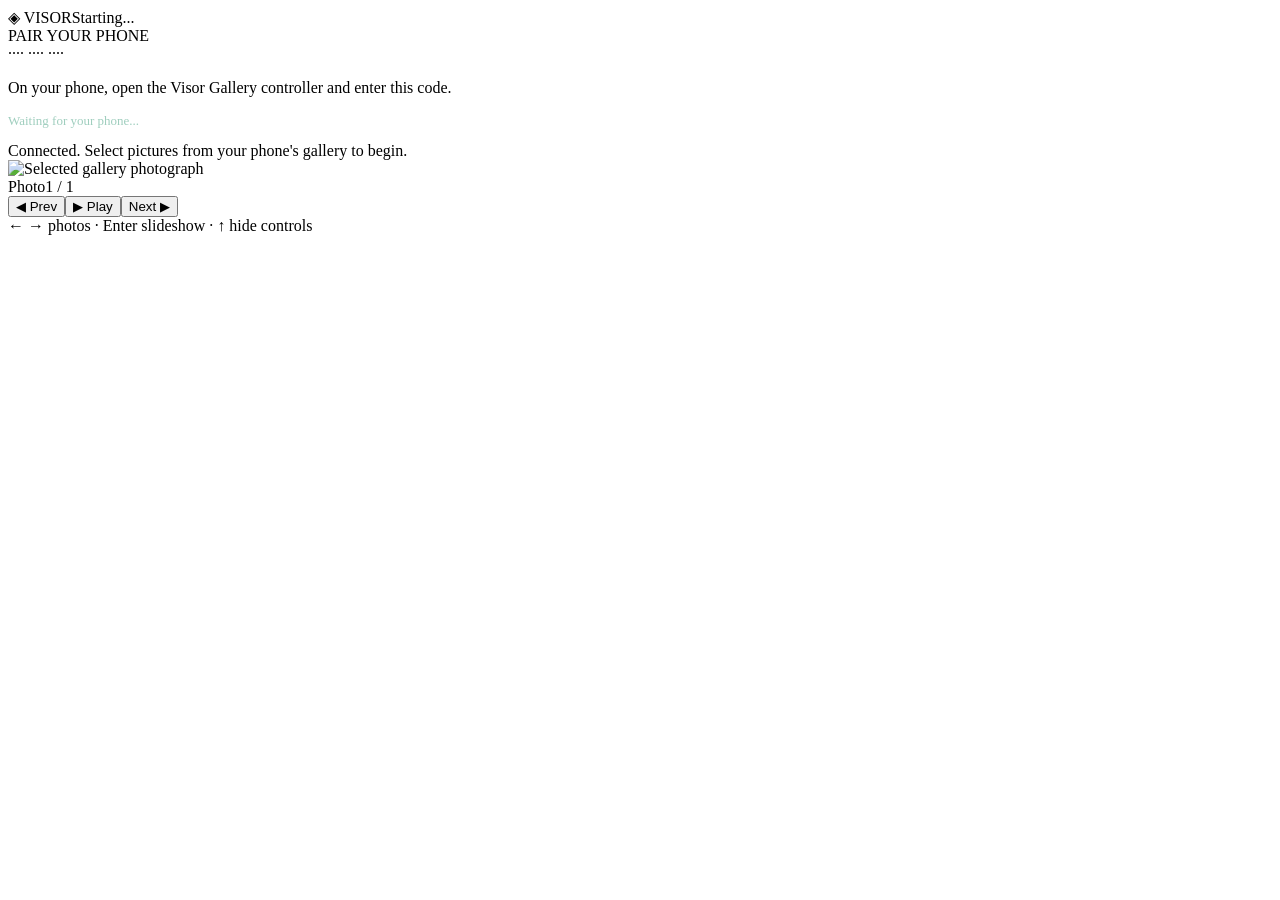
==== glasses.html @ 34a3d51f "Add Visor Gallery glasses.html" ====
<!doctype html><html lang="en"><head><meta charset="utf-8"><meta name="viewport" content="width=device-width,initial-scale=1,viewport-fit=cover"><meta name="mrbd-web-app-capable" content="yes"><meta name="theme-color" content="#000000"><meta name="description" content="Visor Gallery: view selected phone photos on Meta Ray-Ban Display"><title>Glasses · Visor Gallery</title><link rel="icon" href="favicon.svg"><link rel="stylesheet" href="styles.css"></head><body class="glass-body"><main id="glass" class="glass"><div class="glass-top"><span class="mark"><span class="mark-symbol">◈</span> VISOR</span><span id="glass-status" class="status">Starting...</span></div><div class="glass-center"><div id="pair-screen" class="glass-pair"><div class="little">PAIR YOUR PHONE</div><div id="code" class="pair-code">···· ···· ····</div><p>On your phone, open the Visor Gallery controller and enter this code.</p><p style="margin-top:16px;font-size:13px;color:#9fcebe">Waiting for your phone...</p></div><div id="waiting" class="glass-wait hidden">Connected. Select pictures from your phone's gallery to begin.</div><img id="photo" class="glass-photo" alt="Selected gallery photograph"></div><div id="glass-bottom" class="glass-bottom hidden"><div class="glass-meta"><span id="photo-name" class="name">Photo</span><span id="glass-count">1 / 1</span></div><div class="glass-actions"><button id="back" class="glass-btn" type="button">◀ Prev</button><button id="pause" class="glass-btn primary" type="button">▶ Play</button><button id="forward" class="glass-btn" type="button">Next ▶</button></div><div class="glass-hint">← → photos · Enter slideshow · ↑ hide controls</div></div><div id="notice" class="glass-notice hidden" role="status"></div></main><script src="common.js"></script><script src="glasses.js"></script></body></html>
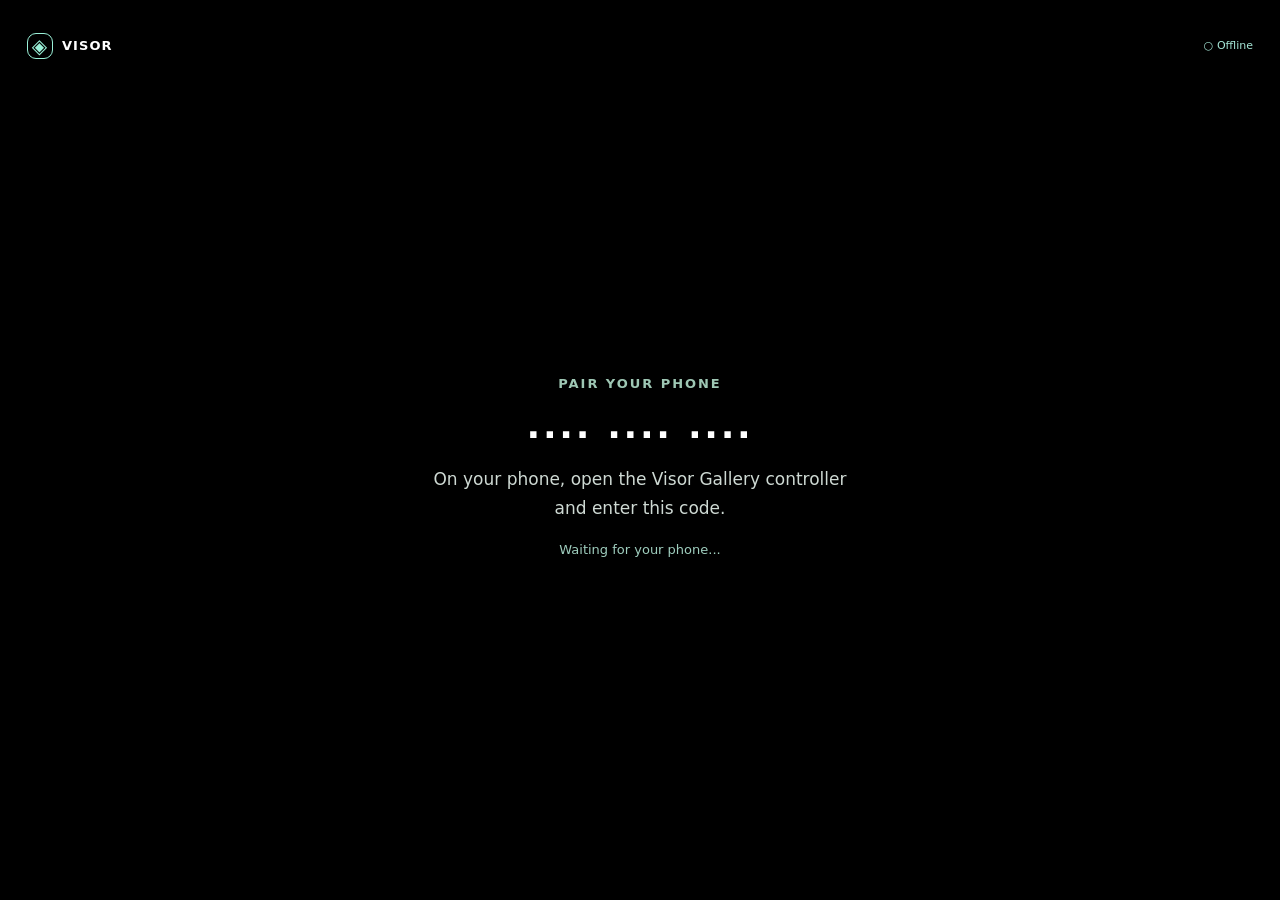
==== commit 3863a2bd: "Refresh glasses.html assets for Visor Gallery image-transfer fix" ====
--- a/glasses.html
+++ b/glasses.html
@@ -1 +1 @@
-<!doctype html><html lang="en"><head><meta charset="utf-8"><meta name="viewport" content="width=device-width,initial-scale=1,viewport-fit=cover"><meta name="mrbd-web-app-capable" content="yes"><meta name="theme-color" content="#000000"><meta name="description" content="Visor Gallery: view selected phone photos on Meta Ray-Ban Display"><title>Glasses · Visor Gallery</title><link rel="icon" href="favicon.svg"><link rel="stylesheet" href="styles.css"></head><body class="glass-body"><main id="glass" class="glass"><div class="glass-top"><span class="mark"><span class="mark-symbol">◈</span> VISOR</span><span id="glass-status" class="status">Starting...</span></div><div class="glass-center"><div id="pair-screen" class="glass-pair"><div class="little">PAIR YOUR PHONE</div><div id="code" class="pair-code">···· ···· ····</div><p>On your phone, open the Visor Gallery controller and enter this code.</p><p style="margin-top:16px;font-size:13px;color:#9fcebe">Waiting for your phone...</p></div><div id="waiting" class="glass-wait hidden">Connected. Select pictures from your phone's gallery to begin.</div><img id="photo" class="glass-photo" alt="Selected gallery photograph"></div><div id="glass-bottom" class="glass-bottom hidden"><div class="glass-meta"><span id="photo-name" class="name">Photo</span><span id="glass-count">1 / 1</span></div><div class="glass-actions"><button id="back" class="glass-btn" type="button">◀ Prev</button><button id="pause" class="glass-btn primary" type="button">▶ Play</button><button id="forward" class="glass-btn" type="button">Next ▶</button></div><div class="glass-hint">← → photos · Enter slideshow · ↑ hide controls</div></div><div id="notice" class="glass-notice hidden" role="status"></div></main><script src="common.js"></script><script src="glasses.js"></script></body></html>+<!doctype html><html lang="en"><head><meta charset="utf-8"><meta name="viewport" content="width=device-width,initial-scale=1,viewport-fit=cover"><meta name="mrbd-web-app-capable" content="yes"><meta name="theme-color" content="#000000"><meta name="description" content="Visor Gallery: view selected phone photos on Meta Ray-Ban Display"><title>Glasses · Visor Gallery</title><link rel="icon" href="favicon.svg"><link rel="stylesheet" href="styles.css"></head><body class="glass-body"><main id="glass" class="glass"><div class="glass-top"><span class="mark"><span class="mark-symbol">◈</span> VISOR</span><span id="glass-status" class="status">Starting...</span></div><div class="glass-center"><div id="pair-screen" class="glass-pair"><div class="little">PAIR YOUR PHONE</div><div id="code" class="pair-code">···· ···· ····</div><p>On your phone, open the Visor Gallery controller and enter this code.</p><p style="margin-top:16px;font-size:13px;color:#9fcebe">Waiting for your phone...</p></div><div id="waiting" class="glass-wait hidden">Connected. Select pictures from your phone's gallery to begin.</div><img id="photo" class="glass-photo" alt="Selected gallery photograph"></div><div id="glass-bottom" class="glass-bottom hidden"><div class="glass-meta"><span id="photo-name" class="name">Photo</span><span id="glass-count">1 / 1</span></div><div class="glass-actions"><button id="back" class="glass-btn" type="button">◀ Prev</button><button id="pause" class="glass-btn primary" type="button">▶ Play</button><button id="forward" class="glass-btn" type="button">Next ▶</button></div><div class="glass-hint">← → photos · Enter slideshow · ↑ hide controls</div></div><div id="notice" class="glass-notice hidden" role="status"></div></main><script src="common.js?v=20261018-fix1"></script><script src="glasses.js?v=20261018-fix1"></script></body></html>
--- a/styles.css
+++ b/styles.css
@@ -0,0 +1,21 @@
+:root{color-scheme:dark;--bg:#080b11;--surface:#131923;--surface2:#19212f;--line:#273245;--text:#f6f8fb;--muted:#9ca9bc;--teal:#9af1d8;--blue:#8eafff;--accent:#c2f0d8;font-family:Inter,ui-sans-serif,system-ui,-apple-system,Segoe UI,Arial,sans-serif}
+*{box-sizing:border-box}html,body{margin:0;min-height:100%;background:var(--bg);color:var(--text)}button,input{font:inherit}button{cursor:pointer}button:disabled{cursor:not-allowed;opacity:.48}a{color:var(--accent);text-decoration:none}a:hover{text-decoration:underline}button:focus-visible,a:focus-visible,input:focus-visible{outline:3px solid #e6ffbd;outline-offset:4px}
+.mark{display:inline-flex;align-items:center;gap:9px;font-weight:800;letter-spacing:.08em;text-transform:uppercase;font-size:12px}.mark-symbol{width:27px;height:27px;display:inline-grid;place-items:center;border:1.5px solid var(--teal);border-radius:9px;color:var(--teal);font-size:20px;line-height:1}
+.eyebrow{color:var(--teal);letter-spacing:.17em;text-transform:uppercase;font-size:10px;font-weight:800}
+.pill{padding:6px 10px;border:1px solid var(--line);border-radius:30px;color:var(--muted);font-size:11px;white-space:nowrap}
+.pill.good{color:var(--teal);border-color:#225849}
+.action{background:var(--teal);color:#07140e;border:1px solid var(--teal);padding:14px 17px;border-radius:13px;font-size:13px;font-weight:800;transition:transform .15s ease}.action:hover:not(:disabled){transform:translateY(-1px)}.action.ghost{background:var(--surface);border-color:var(--line);color:var(--text)}.action.soft{background:#123029;color:var(--teal);border-color:#315b4c}
+.hidden{display:none!important}.muted{color:var(--muted)}
+/* Landing */
+.home{max-width:1100px;min-height:100vh;margin:auto;padding:34px 28px;display:flex;flex-direction:column}.home main{display:grid;grid-template-columns:1.05fr .95fr;align-items:center;gap:50px;flex:1}.home h1{font-size:clamp(48px,6vw,80px);letter-spacing:-.07em;line-height:1.02;margin:24px 0}.home h1 span{color:var(--teal)}.home p{color:var(--muted);max-width:490px;line-height:1.7;font-size:16px}.home .actions{display:flex;gap:10px;flex-wrap:wrap;margin-top:30px}.home .actions .action{display:inline-flex;align-items:center}.home footer{color:var(--muted);font-size:12px;padding:30px 0}.illustration{background:radial-gradient(ellipse at 50% 50%,#254238 0%,#151e25 45%,#0c1018 76%);border:1px solid var(--line);aspect-ratio:1;border-radius:32px;display:grid;place-items:center}.illus-screen{width:65%;aspect-ratio:1;border:1px solid #49715c;border-radius:32px;background:#020807;display:flex;flex-direction:column;align-items:center;justify-content:center;gap:12px;box-shadow:0 0 80px #7dc5ab18}.illus-screen .orb{width:52%;aspect-ratio:1;border-radius:30px;background:radial-gradient(circle at 28% 28%,#daf9de 0%,#74ccaf 25%,#486dba 70%,#1e2447 100%)}
+/* Phone controller */
+.phone{max-width:1060px;padding:22px 20px 70px;margin:auto}.phone header{display:flex;justify-content:space-between;align-items:center;padding:8px 0 26px;border-bottom:1px solid var(--line)}.phone .welcome{padding:30px 0 20px}.phone h1{font-size:38px;line-height:1.05;letter-spacing:-.055em;margin:10px 0}.phone .welcome p{color:var(--muted);font-size:14px;line-height:1.7;max-width:570px}.phone-layout{display:grid;grid-template-columns:340px 1fr;gap:19px;align-items:start}.panel{border:1px solid var(--line);border-radius:20px;background:var(--surface);padding:22px}.panel h2{font-size:16px;letter-spacing:-.02em;margin:0 0 8px}.panel p{font-size:12px;line-height:1.6;color:var(--muted)}.connect-status{font-size:11px;color:var(--teal);min-height:20px}.pin-row{display:flex;gap:9px;margin-top:15px}.pin-row input{min-width:0;flex:1;width:100%;border:1px solid #394559;border-radius:12px;background:#0a111c;color:var(--text);font-size:23px;font-weight:800;text-align:center;letter-spacing:.15em;text-transform:uppercase;padding:12px 10px}.pin-row button{min-width:85px}.divider{height:1px;background:var(--line);margin:22px 0}.upload-label{display:flex;align-items:center;gap:12px;padding:22px;border:1px dashed #627968;background:#13251f;border-radius:16px;cursor:pointer;transition:background .15s}.upload-label:hover{background:#1a332b}.upload-label strong{display:block;font-size:13px}.upload-label span{display:block;color:var(--muted);font-size:11px;margin-top:5px}.upload-icon{font-size:28px;color:var(--teal)}.upload-label input{display:none}.stat-row{display:flex;justify-content:space-between;align-items:center;margin:15px 0;color:var(--muted);font-size:12px}.switch{display:flex;align-items:center;gap:8px}.switch input{accent-color:#9af1d8}.now{text-align:center;min-height:240px;display:flex;flex-direction:column;align-items:center;justify-content:center;border-radius:17px;background:#0a101a;border:1px solid var(--line);overflow:hidden}.now img{max-width:100%;max-height:340px;object-fit:contain}.empty-icon{font-size:44px;opacity:.75}.preview-grid{display:grid;grid-template-columns:repeat(3,minmax(0,1fr));gap:11px;margin-top:18px}.tile{aspect-ratio:1;background:#0a0f16;border-radius:12px;border:2px solid transparent;padding:0;overflow:hidden;position:relative}.tile.selected{border-color:var(--teal)}.tile img{width:100%;height:100%;object-fit:cover}.tile .number{position:absolute;bottom:7px;left:7px;background:#050910bb;padding:3px 6px;border-radius:7px;font-size:10px;color:white}.controls{display:flex;gap:8px;flex-wrap:wrap;margin-top:14px}.controls button{flex:1}.helper{display:block;color:var(--muted);font-size:11px;margin-top:12px;line-height:1.6}.phone .danger{color:#fab8ab}.toast{padding:12px 14px;border:1px solid #465440;border-radius:10px;margin:12px 0;color:#dfefdb;font-size:12px;background:#1e2c25}
+/* Glasses experience */
+body.glass-body{width:100%;height:100dvh;overflow:hidden;background:#000;color:#fff}.glass{width:100%;height:100%;max-height:100dvh;display:flex;flex-direction:column;padding:clamp(15px,3vh,28px);position:relative;overflow:hidden}.glass-top{display:flex;justify-content:space-between;align-items:center;gap:10px;min-height:37px}.glass .mark{font-size:13px}.glass .mark-symbol{width:26px;height:26px}.glass .status{font-size:11px;color:#a6e8d8;min-width:60px;text-align:right}.glass-center{flex:1;min-height:0;display:flex;align-items:center;justify-content:center;position:relative}.glass-photo{width:100%;height:100%;object-fit:contain;display:none}.glass-photo.visible{display:block}.glass-pair{text-align:center;padding:20px 5px}.glass-pair .little{color:#9ec7b4;font-size:13px;text-transform:uppercase;letter-spacing:.15em;font-weight:700}.glass-pair .pair-code{font-size:clamp(42px,9vw,68px);font-weight:800;letter-spacing:.11em;margin:23px 0 10px}.glass-pair p{color:#ced9d3;font-size:17px;line-height:1.7;max-width:440px;margin:auto}.glass-wait{font-size:16px;text-align:center;color:#bcd4cb;max-width:420px;line-height:1.7;padding:10px}.glass-bottom{height:98px;flex-shrink:0;display:flex;flex-direction:column;justify-content:flex-end}.glass-meta{display:flex;justify-content:space-between;font-size:12px;gap:12px;color:#d9ede6;overflow:hidden;margin:0 0 15px}.glass-meta .name{overflow:hidden;text-overflow:ellipsis;white-space:nowrap;max-width:75%}.glass-actions{display:flex;gap:10px}.glass-btn{flex:1;min-height:53px;border:1px solid #476457;background:#18231f;border-radius:15px;color:#fff;font-size:15px;font-weight:700}.glass-btn:focus-visible{background:#395b4a;outline:3px solid #ccffa7}.glass-btn.primary{background:#98e6c9;color:#06120f;border-color:#b9ffdf}.glass-hint{font-size:11px;color:#a9bfb6;text-align:center;margin-top:10px;white-space:nowrap}.glass-notice{position:absolute;top:70px;left:50%;transform:translateX(-50%);padding:9px 13px;border-radius:12px;border:1px solid #445f52;background:#101b18;color:#fff;z-index:5;font-size:13px;max-width:85%;text-align:center}.glass.is-hidden .glass-top,.glass.is-hidden .glass-bottom{opacity:0;pointer-events:none}.glass.is-hidden .glass-center{position:absolute;inset:10px}
+@media(max-width:760px){.home main{grid-template-columns:1fr}.illustration{display:none}.phone-layout{grid-template-columns:1fr}.phone h1{font-size:34px}.phone header{padding-bottom:18px}.phone .welcome{padding-top:23px}.preview-grid{grid-template-columns:repeat(3,minmax(0,1fr))}}
+@media(max-height:490px){.glass-bottom{height:78px}.glass-hint{display:none}.glass-btn{min-height:45px}.glass-meta{margin-bottom:8px}}
+@media(prefers-reduced-motion:reduce){*{transition:none!important}}
+/* Keep the longer, stronger pairing code legible on the 600px Display. */
+.glass-pair .pair-code{font-size:clamp(28px,6vw,36px);letter-spacing:.075em;white-space:nowrap}
+.pin-row input{font-size:clamp(14px,4vw,17px);letter-spacing:.035em}
+@media(max-width:720px){.glass-pair .pair-code{font-size:clamp(25px,5.5vw,34px)} }
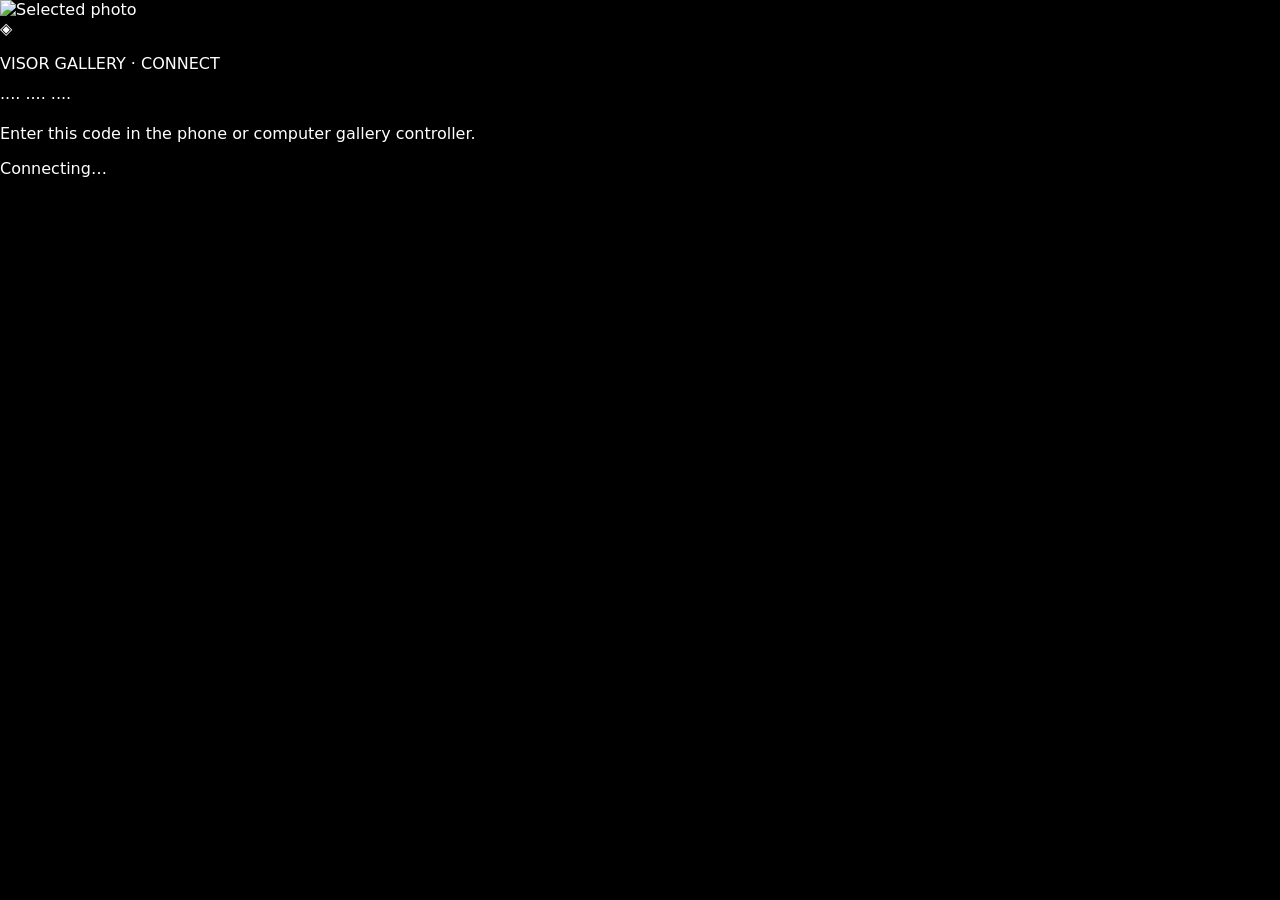
==== commit 510de776: "Make Meta glasses viewer full-screen and remove all persistent controls" ====
--- a/glasses.html
+++ b/glasses.html
@@ -1 +1,33 @@
-<!doctype html><html lang="en"><head><meta charset="utf-8"><meta name="viewport" content="width=device-width,initial-scale=1,viewport-fit=cover"><meta name="mrbd-web-app-capable" content="yes"><meta name="theme-color" content="#000000"><meta name="description" content="Visor Gallery: view selected phone photos on Meta Ray-Ban Display"><title>Glasses · Visor Gallery</title><link rel="icon" href="favicon.svg"><link rel="stylesheet" href="styles.css"></head><body class="glass-body"><main id="glass" class="glass"><div class="glass-top"><span class="mark"><span class="mark-symbol">◈</span> VISOR</span><span id="glass-status" class="status">Starting...</span></div><div class="glass-center"><div id="pair-screen" class="glass-pair"><div class="little">PAIR YOUR PHONE</div><div id="code" class="pair-code">···· ···· ····</div><p>On your phone, open the Visor Gallery controller and enter this code.</p><p style="margin-top:16px;font-size:13px;color:#9fcebe">Waiting for your phone...</p></div><div id="waiting" class="glass-wait hidden">Connected. Select pictures from your phone's gallery to begin.</div><img id="photo" class="glass-photo" alt="Selected gallery photograph"></div><div id="glass-bottom" class="glass-bottom hidden"><div class="glass-meta"><span id="photo-name" class="name">Photo</span><span id="glass-count">1 / 1</span></div><div class="glass-actions"><button id="back" class="glass-btn" type="button">◀ Prev</button><button id="pause" class="glass-btn primary" type="button">▶ Play</button><button id="forward" class="glass-btn" type="button">Next ▶</button></div><div class="glass-hint">← → photos · Enter slideshow · ↑ hide controls</div></div><div id="notice" class="glass-notice hidden" role="status"></div></main><script src="common.js?v=20261018-fix1"></script><script src="glasses.js?v=20261018-fix1"></script></body></html>+<!doctype html>
+<html lang="en">
+<head>
+<meta charset="utf-8">
+<meta name="viewport" content="width=device-width,initial-scale=1,viewport-fit=cover">
+<meta name="mrbd-web-app-capable" content="yes">
+<meta name="theme-color" content="#000000">
+<meta name="description" content="Visor Gallery, distraction-free photos for Meta Ray-Ban Display">
+<title>Visor Gallery · Glasses</title>
+<link rel="icon" href="favicon.svg">
+<link rel="stylesheet" href="styles.css?v=photo3">
+</head>
+<body class="glass-body">
+<main class="glass-viewer" id="glass" aria-label="Visor photo viewer">
+  <img id="photo" class="glass-image" alt="Selected photo" draggable="false">
+  <section id="pair-screen" class="glass-message" aria-live="polite">
+    <span class="glass-symbol">◈</span>
+    <p class="glass-eyebrow">VISOR GALLERY · CONNECT</p>
+    <div class="pair-code" id="code">···· ···· ····</div>
+    <p>Enter this code in the phone or computer gallery controller.</p>
+    <p id="glass-status" class="glass-secondary">Connecting…</p>
+  </section>
+  <section id="waiting" class="glass-message hidden" aria-live="polite">
+    <span class="glass-symbol">◈</span>
+    <p class="glass-eyebrow">VISOR GALLERY</p>
+    <p>Connected. Select a photo on your phone or computer.</p>
+  </section>
+  <p id="notice" class="glass-notice hidden" role="status" aria-live="polite"></p>
+</main>
+<script src="common.js?v=photo3"></script>
+<script src="glasses.js?v=photo3"></script>
+</body>
+</html>
--- a/styles.css
+++ b/styles.css
@@ -18,4 +18,12 @@
 /* Keep the longer, stronger pairing code legible on the 600px Display. */
 .glass-pair .pair-code{font-size:clamp(28px,6vw,36px);letter-spacing:.075em;white-space:nowrap}
 .pin-row input{font-size:clamp(14px,4vw,17px);letter-spacing:.035em}
-@media(max-width:720px){.glass-pair .pair-code{font-size:clamp(25px,5.5vw,34px)} }+@media(max-width:720px){.glass-pair .pair-code{font-size:clamp(25px,5.5vw,34px)} }
+/* Media and magnification, v2 */
+.glass-center{overflow:hidden}
+.glass-photo{transition:transform .14s ease;transform-origin:center center;will-change:transform}
+.glass-movie,.glass-embed{width:100%;height:100%;max-width:100%;max-height:100%;background:#000;border:0;object-fit:contain}
+.glass-movie.hidden,.glass-embed.hidden{display:none!important}
+#video-url{font-size:13px;letter-spacing:0;text-align:left}
+#video-progress{padding-top:9px;line-height:1.5}
+@media(max-width:680px){.phone .pin-row input[type=url]{font-size:13px!important;letter-spacing:0!important;text-align:left!important}.phone .controls button{min-width:60px}}
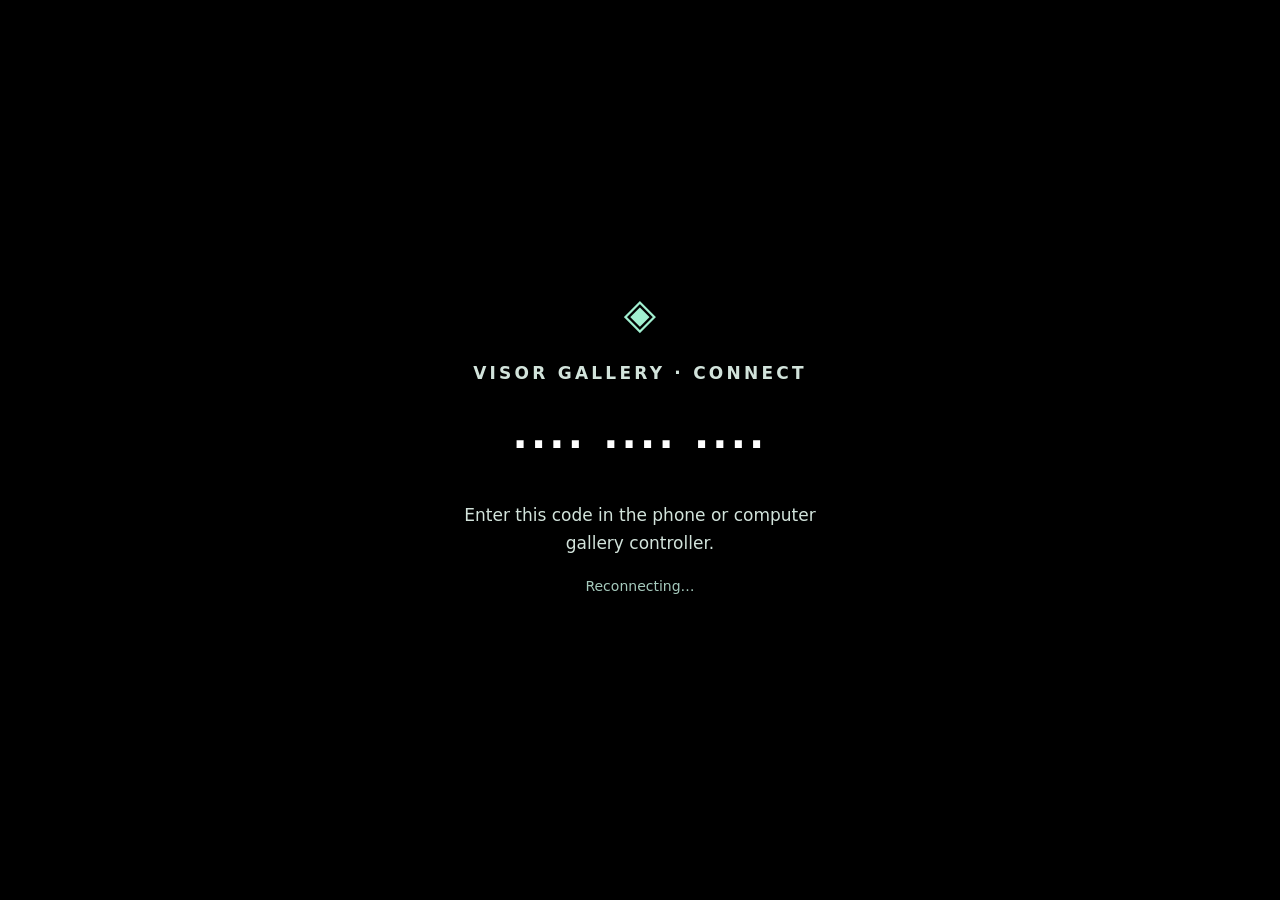
==== commit 9e9e49a7: "Make invisible photo canvas focusable for Neural Band keyboard inputs" ====
--- a/glasses.html
+++ b/glasses.html
@@ -11,7 +11,7 @@
 <link rel="stylesheet" href="styles.css?v=photo3">
 </head>
 <body class="glass-body">
-<main class="glass-viewer" id="glass" aria-label="Visor photo viewer">
+<main class="glass-viewer" id="glass" tabindex="0" aria-label="Visor photo viewer">
   <img id="photo" class="glass-image" alt="Selected photo" draggable="false">
   <section id="pair-screen" class="glass-message" aria-live="polite">
     <span class="glass-symbol">◈</span>
--- a/styles.css
+++ b/styles.css
@@ -1,29 +1,119 @@
-:root{color-scheme:dark;--bg:#080b11;--surface:#131923;--surface2:#19212f;--line:#273245;--text:#f6f8fb;--muted:#9ca9bc;--teal:#9af1d8;--blue:#8eafff;--accent:#c2f0d8;font-family:Inter,ui-sans-serif,system-ui,-apple-system,Segoe UI,Arial,sans-serif}
-*{box-sizing:border-box}html,body{margin:0;min-height:100%;background:var(--bg);color:var(--text)}button,input{font:inherit}button{cursor:pointer}button:disabled{cursor:not-allowed;opacity:.48}a{color:var(--accent);text-decoration:none}a:hover{text-decoration:underline}button:focus-visible,a:focus-visible,input:focus-visible{outline:3px solid #e6ffbd;outline-offset:4px}
-.mark{display:inline-flex;align-items:center;gap:9px;font-weight:800;letter-spacing:.08em;text-transform:uppercase;font-size:12px}.mark-symbol{width:27px;height:27px;display:inline-grid;place-items:center;border:1.5px solid var(--teal);border-radius:9px;color:var(--teal);font-size:20px;line-height:1}
-.eyebrow{color:var(--teal);letter-spacing:.17em;text-transform:uppercase;font-size:10px;font-weight:800}
-.pill{padding:6px 10px;border:1px solid var(--line);border-radius:30px;color:var(--muted);font-size:11px;white-space:nowrap}
-.pill.good{color:var(--teal);border-color:#225849}
-.action{background:var(--teal);color:#07140e;border:1px solid var(--teal);padding:14px 17px;border-radius:13px;font-size:13px;font-weight:800;transition:transform .15s ease}.action:hover:not(:disabled){transform:translateY(-1px)}.action.ghost{background:var(--surface);border-color:var(--line);color:var(--text)}.action.soft{background:#123029;color:var(--teal);border-color:#315b4c}
-.hidden{display:none!important}.muted{color:var(--muted)}
-/* Landing */
-.home{max-width:1100px;min-height:100vh;margin:auto;padding:34px 28px;display:flex;flex-direction:column}.home main{display:grid;grid-template-columns:1.05fr .95fr;align-items:center;gap:50px;flex:1}.home h1{font-size:clamp(48px,6vw,80px);letter-spacing:-.07em;line-height:1.02;margin:24px 0}.home h1 span{color:var(--teal)}.home p{color:var(--muted);max-width:490px;line-height:1.7;font-size:16px}.home .actions{display:flex;gap:10px;flex-wrap:wrap;margin-top:30px}.home .actions .action{display:inline-flex;align-items:center}.home footer{color:var(--muted);font-size:12px;padding:30px 0}.illustration{background:radial-gradient(ellipse at 50% 50%,#254238 0%,#151e25 45%,#0c1018 76%);border:1px solid var(--line);aspect-ratio:1;border-radius:32px;display:grid;place-items:center}.illus-screen{width:65%;aspect-ratio:1;border:1px solid #49715c;border-radius:32px;background:#020807;display:flex;flex-direction:column;align-items:center;justify-content:center;gap:12px;box-shadow:0 0 80px #7dc5ab18}.illus-screen .orb{width:52%;aspect-ratio:1;border-radius:30px;background:radial-gradient(circle at 28% 28%,#daf9de 0%,#74ccaf 25%,#486dba 70%,#1e2447 100%)}
-/* Phone controller */
-.phone{max-width:1060px;padding:22px 20px 70px;margin:auto}.phone header{display:flex;justify-content:space-between;align-items:center;padding:8px 0 26px;border-bottom:1px solid var(--line)}.phone .welcome{padding:30px 0 20px}.phone h1{font-size:38px;line-height:1.05;letter-spacing:-.055em;margin:10px 0}.phone .welcome p{color:var(--muted);font-size:14px;line-height:1.7;max-width:570px}.phone-layout{display:grid;grid-template-columns:340px 1fr;gap:19px;align-items:start}.panel{border:1px solid var(--line);border-radius:20px;background:var(--surface);padding:22px}.panel h2{font-size:16px;letter-spacing:-.02em;margin:0 0 8px}.panel p{font-size:12px;line-height:1.6;color:var(--muted)}.connect-status{font-size:11px;color:var(--teal);min-height:20px}.pin-row{display:flex;gap:9px;margin-top:15px}.pin-row input{min-width:0;flex:1;width:100%;border:1px solid #394559;border-radius:12px;background:#0a111c;color:var(--text);font-size:23px;font-weight:800;text-align:center;letter-spacing:.15em;text-transform:uppercase;padding:12px 10px}.pin-row button{min-width:85px}.divider{height:1px;background:var(--line);margin:22px 0}.upload-label{display:flex;align-items:center;gap:12px;padding:22px;border:1px dashed #627968;background:#13251f;border-radius:16px;cursor:pointer;transition:background .15s}.upload-label:hover{background:#1a332b}.upload-label strong{display:block;font-size:13px}.upload-label span{display:block;color:var(--muted);font-size:11px;margin-top:5px}.upload-icon{font-size:28px;color:var(--teal)}.upload-label input{display:none}.stat-row{display:flex;justify-content:space-between;align-items:center;margin:15px 0;color:var(--muted);font-size:12px}.switch{display:flex;align-items:center;gap:8px}.switch input{accent-color:#9af1d8}.now{text-align:center;min-height:240px;display:flex;flex-direction:column;align-items:center;justify-content:center;border-radius:17px;background:#0a101a;border:1px solid var(--line);overflow:hidden}.now img{max-width:100%;max-height:340px;object-fit:contain}.empty-icon{font-size:44px;opacity:.75}.preview-grid{display:grid;grid-template-columns:repeat(3,minmax(0,1fr));gap:11px;margin-top:18px}.tile{aspect-ratio:1;background:#0a0f16;border-radius:12px;border:2px solid transparent;padding:0;overflow:hidden;position:relative}.tile.selected{border-color:var(--teal)}.tile img{width:100%;height:100%;object-fit:cover}.tile .number{position:absolute;bottom:7px;left:7px;background:#050910bb;padding:3px 6px;border-radius:7px;font-size:10px;color:white}.controls{display:flex;gap:8px;flex-wrap:wrap;margin-top:14px}.controls button{flex:1}.helper{display:block;color:var(--muted);font-size:11px;margin-top:12px;line-height:1.6}.phone .danger{color:#fab8ab}.toast{padding:12px 14px;border:1px solid #465440;border-radius:10px;margin:12px 0;color:#dfefdb;font-size:12px;background:#1e2c25}
-/* Glasses experience */
-body.glass-body{width:100%;height:100dvh;overflow:hidden;background:#000;color:#fff}.glass{width:100%;height:100%;max-height:100dvh;display:flex;flex-direction:column;padding:clamp(15px,3vh,28px);position:relative;overflow:hidden}.glass-top{display:flex;justify-content:space-between;align-items:center;gap:10px;min-height:37px}.glass .mark{font-size:13px}.glass .mark-symbol{width:26px;height:26px}.glass .status{font-size:11px;color:#a6e8d8;min-width:60px;text-align:right}.glass-center{flex:1;min-height:0;display:flex;align-items:center;justify-content:center;position:relative}.glass-photo{width:100%;height:100%;object-fit:contain;display:none}.glass-photo.visible{display:block}.glass-pair{text-align:center;padding:20px 5px}.glass-pair .little{color:#9ec7b4;font-size:13px;text-transform:uppercase;letter-spacing:.15em;font-weight:700}.glass-pair .pair-code{font-size:clamp(42px,9vw,68px);font-weight:800;letter-spacing:.11em;margin:23px 0 10px}.glass-pair p{color:#ced9d3;font-size:17px;line-height:1.7;max-width:440px;margin:auto}.glass-wait{font-size:16px;text-align:center;color:#bcd4cb;max-width:420px;line-height:1.7;padding:10px}.glass-bottom{height:98px;flex-shrink:0;display:flex;flex-direction:column;justify-content:flex-end}.glass-meta{display:flex;justify-content:space-between;font-size:12px;gap:12px;color:#d9ede6;overflow:hidden;margin:0 0 15px}.glass-meta .name{overflow:hidden;text-overflow:ellipsis;white-space:nowrap;max-width:75%}.glass-actions{display:flex;gap:10px}.glass-btn{flex:1;min-height:53px;border:1px solid #476457;background:#18231f;border-radius:15px;color:#fff;font-size:15px;font-weight:700}.glass-btn:focus-visible{background:#395b4a;outline:3px solid #ccffa7}.glass-btn.primary{background:#98e6c9;color:#06120f;border-color:#b9ffdf}.glass-hint{font-size:11px;color:#a9bfb6;text-align:center;margin-top:10px;white-space:nowrap}.glass-notice{position:absolute;top:70px;left:50%;transform:translateX(-50%);padding:9px 13px;border-radius:12px;border:1px solid #445f52;background:#101b18;color:#fff;z-index:5;font-size:13px;max-width:85%;text-align:center}.glass.is-hidden .glass-top,.glass.is-hidden .glass-bottom{opacity:0;pointer-events:none}.glass.is-hidden .glass-center{position:absolute;inset:10px}
-@media(max-width:760px){.home main{grid-template-columns:1fr}.illustration{display:none}.phone-layout{grid-template-columns:1fr}.phone h1{font-size:34px}.phone header{padding-bottom:18px}.phone .welcome{padding-top:23px}.preview-grid{grid-template-columns:repeat(3,minmax(0,1fr))}}
-@media(max-height:490px){.glass-bottom{height:78px}.glass-hint{display:none}.glass-btn{min-height:45px}.glass-meta{margin-bottom:8px}}
+/* Visor Gallery · photo-only interface */
+:root{
+  color-scheme:dark;--bg:#070b10;--panel:#111a21;--panel2:#172329;--line:#29393c;
+  --ink:#eaf9f2;--muted:#9cb7ac;--mint:#a1efd0;
+  font-family:Inter,ui-sans-serif,system-ui,-apple-system,BlinkMacSystemFont,"Segoe UI",sans-serif;
+}
+*{box-sizing:border-box}
+html,body{min-height:100%;margin:0;background:var(--bg);color:var(--ink)}
+button,input{font:inherit}button{cursor:pointer}button:disabled{opacity:.4;cursor:not-allowed}
+a{color:inherit;text-decoration:none}a:hover{text-decoration:underline}
+button:focus-visible,input:focus-visible,a:focus-visible{outline:2px solid var(--mint);outline-offset:3px}
+.hidden{display:none!important}
+
+/* GLASSES: these rules must be in initial CSS.
+   Opt-in to continuous Neural Band pinch-and-move Pointer Events.
+   Do not introduce toolbars while an image is visible. */
+html:has(.glass-body),body.glass-body{width:100%;height:100%;overflow:hidden;background:#000}
+body.glass-body{height:100dvh;touch-action:none;overscroll-behavior:none;user-select:none;-webkit-user-select:none}
+.glass-viewer{position:relative;width:100%;height:100%;overflow:hidden;background:#000;touch-action:none}
+.glass-image{position:absolute;inset:0;width:100%;height:100%;object-fit:contain;
+  pointer-events:none;display:none;transform-origin:50% 50%;will-change:transform}
+.glass-image.visible{display:block}
+.glass-message{position:absolute;inset:0;display:flex;flex-direction:column;justify-content:center;align-items:center;
+  text-align:center;padding:clamp(20px,5vw,36px);color:#f0fff8;background:#000}
+.glass-symbol{font-size:42px;color:var(--mint);line-height:1;margin-bottom:15px}
+.glass-eyebrow{font-size:14px;letter-spacing:.19em;text-transform:uppercase;font-weight:750;color:var(--mint)}
+.glass-message p{max-width:390px;font-size:17px;line-height:1.65;color:#d2e3db;margin:9px 0}
+.glass-message .glass-secondary{font-size:14px;color:#a5c9bc}
+.pair-code{font-weight:850;font-size:clamp(28px,6vw,40px);letter-spacing:.08em;white-space:nowrap;
+  margin:25px 0;color:#fff;font-variant-numeric:tabular-nums}
+.glass-notice{position:absolute;z-index:4;top:14px;left:50%;transform:translateX(-50%);
+  background:#1a2b26;border:1px solid #416453;color:#effff6;text-align:center;
+  font-size:13px;line-height:1.4;border-radius:15px;padding:12px 18px;max-width:90%;pointer-events:none}
+
+/* PHONE & DESKTOP */
+.controller-body{min-height:100dvh;background:
+  radial-gradient(circle at 76% -20%,#17413966 0%,transparent 38%),
+  radial-gradient(circle at -30% 75%,#142d3155 0%,transparent 43%),var(--bg)}
+.controller{max-width:1140px;margin:auto;padding:24px clamp(15px,3vw,32px) 35px}
+.control-header{height:60px;display:flex;align-items:center;justify-content:space-between;gap:15px;
+  border-bottom:1px solid #2a3636}
+.logo{display:flex;gap:10px;align-items:center;font-size:15px;letter-spacing:.07em;font-weight:820}
+.logo small{font-size:10px;color:var(--mint);font-weight:750}
+.logo-emblem{width:34px;height:34px;display:grid;place-items:center;color:var(--mint);font-size:26px;
+  border:1px solid #568574;border-radius:11px;line-height:1}
+.connection-tag{padding:8px 12px;border:1px solid #455359;border-radius:50px;background:#151f28;
+  color:#b3c4cd;font-size:12px;white-space:nowrap}
+.connection-tag.connected{border-color:#4e806e;color:var(--mint);background:#142922}
+.control-intro{padding:42px 0 31px}
+.eyebrow,.panel-number{font-size:11px;letter-spacing:.16em;font-weight:800;color:var(--mint);text-transform:uppercase}
+.control-intro h1{font-size:clamp(34px,4.8vw,60px);line-height:1.07;letter-spacing:-.055em;
+  margin:15px 0 13px}
+.control-intro h1 span{color:var(--mint)}
+.control-intro>p{max-width:640px;font-size:14px;line-height:1.75;color:var(--muted)}
+.control-columns{display:grid;grid-template-columns:minmax(300px,370px) minmax(0,1fr);gap:20px;align-items:start}
+.control-card{background:linear-gradient(145deg,#131d24 0%,#0d161c 100%);
+  border:1px solid var(--line);border-radius:22px;padding:clamp(17px,2vw,26px);min-width:0}
+.control-card h2{font-size:18px;letter-spacing:-.03em;margin:11px 0 8px}
+.control-card>p,.control-card .control-tip,.control-card .privacy-tip{font-size:12px;line-height:1.7;color:var(--muted)}
+.panel-number span{color:#80998f;margin-left:9px;letter-spacing:.13em}
+.pair-form{display:flex;gap:9px;margin-top:17px}
+.pair-form input{flex:1;min-width:0;width:100%;background:#080f14;border:1px solid #38504b;
+  border-radius:12px;padding:14px 11px;color:#f4fff8;text-align:center;letter-spacing:.04em;
+  font-weight:730;font-size:clamp(12px,3vw,17px);text-transform:uppercase}
+.control-button{border-radius:12px;border:1px solid #35574a;padding:13px 15px;font-size:13px;
+  font-weight:740;min-height:46px;transition:background .13s ease}
+.control-button.primary{color:#081a12;border-color:var(--mint);background:var(--mint)}
+.control-button.primary:hover:not(:disabled){background:#c9ffe8}
+.control-button.secondary{background:#1c292b;color:#eafff2;border-color:#344e49}
+.control-button.secondary:hover:not(:disabled){background:#29443b}
+.control-button.ghost{background:transparent;color:#b1c7ba;border-color:#364943}
+.control-button.wide{width:100%}
+.small-status,.connection-method{font-size:12px;color:#9abfac;line-height:1.5;margin:10px 0 0}
+.connection-method{padding:11px 12px;border:1px solid #2c4740;border-radius:10px;background:#0c1b18}
+.fine-line{height:1px;background:#283b38;margin:25px 0}
+.file-drop{display:flex;align-items:center;gap:13px;border:1px dashed #608875;border-radius:16px;
+  padding:19px 16px;margin:17px 0 11px;background:#163025bb;cursor:pointer}
+.file-drop:hover{background:#214233}
+.file-drop input{display:none}
+.file-drop b{display:block;font-size:14px}
+.file-drop small{display:block;color:#a9c8b6;font-size:11px;margin-top:5px}
+.file-symbol{font-size:30px;color:var(--mint)}
+.file-meta{display:flex;justify-content:space-between;align-items:center;font-size:11px;color:var(--muted);
+  margin:13px 0;gap:10px}
+.zoom-bar{display:grid;grid-template-columns:1fr 1.5fr 1fr;gap:8px;margin-top:13px}
+.zoom-bar .control-button{font-size:15px}
+.control-tip{margin-top:15px;padding:13px 14px;border-left:2px solid var(--mint);background:#0b1b19}
+.privacy-tip{margin-top:14px}
+.gallery-title{display:flex;justify-content:space-between;align-items:center;gap:12px}
+.count-badge{border:1px solid #3b564a;border-radius:30px;padding:7px 13px;font-size:12px;color:var(--mint)}
+.preview{width:100%;min-height:320px;height:min(480px,47vw);display:flex;justify-content:center;align-items:center;
+  overflow:hidden;border:1px solid #2c4040;border-radius:16px;background:#050a0b}
+.preview img{width:100%;height:100%;object-fit:contain}
+.preview-empty{padding:25px;text-align:center;color:#9ab9aa}
+.preview-empty span{font-size:52px;color:#568674}
+.preview-empty p{font-size:13px;line-height:1.5}
+.gallery-toolbar{display:flex;gap:9px;margin-top:16px;flex-wrap:wrap}
+.gallery-toolbar button{flex:1}
+.control-alert{padding:13px 15px;background:#19362b;border:1px solid #416b54;
+  border-radius:11px;color:#dbfbe9;font-size:12px;line-height:1.5;margin-top:16px}
+.control-alert.error{background:#352424;border-color:#744141;color:#ffcece}
+.thumbnails{display:grid;grid-template-columns:repeat(4,minmax(0,1fr));gap:9px;margin-top:18px}
+.thumb{position:relative;aspect-ratio:1;border:2px solid transparent;border-radius:13px;
+  background:#0b161a;padding:0;overflow:hidden;min-width:0}
+.thumb.selected{border-color:var(--mint)}
+.thumb img{width:100%;height:100%;object-fit:cover}
+.thumb span{position:absolute;bottom:6px;left:6px;padding:3px 7px;border-radius:6px;
+  background:#06100cbb;color:#f6fff8;font-size:10px}
+.control-footer{text-align:center;color:#719184;font-size:11px;letter-spacing:.06em;margin-top:32px}
+@media(max-width:760px){
+  .controller{padding:12px 14px 24px}
+  .control-intro{padding:30px 0 20px}
+  .control-columns{grid-template-columns:1fr}
+  .control-card{padding:19px}
+  .preview{height:300px;min-height:260px}
+  .thumbnails{grid-template-columns:repeat(4,minmax(0,1fr))}
+}
+@media(max-width:380px){.gallery-toolbar .control-button{padding:11px 7px}.pair-form .control-button{padding:11px 9px}}
 @media(prefers-reduced-motion:reduce){*{transition:none!important}}
-/* Keep the longer, stronger pairing code legible on the 600px Display. */
-.glass-pair .pair-code{font-size:clamp(28px,6vw,36px);letter-spacing:.075em;white-space:nowrap}
-.pin-row input{font-size:clamp(14px,4vw,17px);letter-spacing:.035em}
-@media(max-width:720px){.glass-pair .pair-code{font-size:clamp(25px,5.5vw,34px)} }
-/* Media and magnification, v2 */
-.glass-center{overflow:hidden}
-.glass-photo{transition:transform .14s ease;transform-origin:center center;will-change:transform}
-.glass-movie,.glass-embed{width:100%;height:100%;max-width:100%;max-height:100%;background:#000;border:0;object-fit:contain}
-.glass-movie.hidden,.glass-embed.hidden{display:none!important}
-#video-url{font-size:13px;letter-spacing:0;text-align:left}
-#video-progress{padding-top:9px;line-height:1.5}
-@media(max-width:680px){.phone .pin-row input[type=url]{font-size:13px!important;letter-spacing:0!important;text-align:left!important}.phone .controls button{min-width:60px}}
